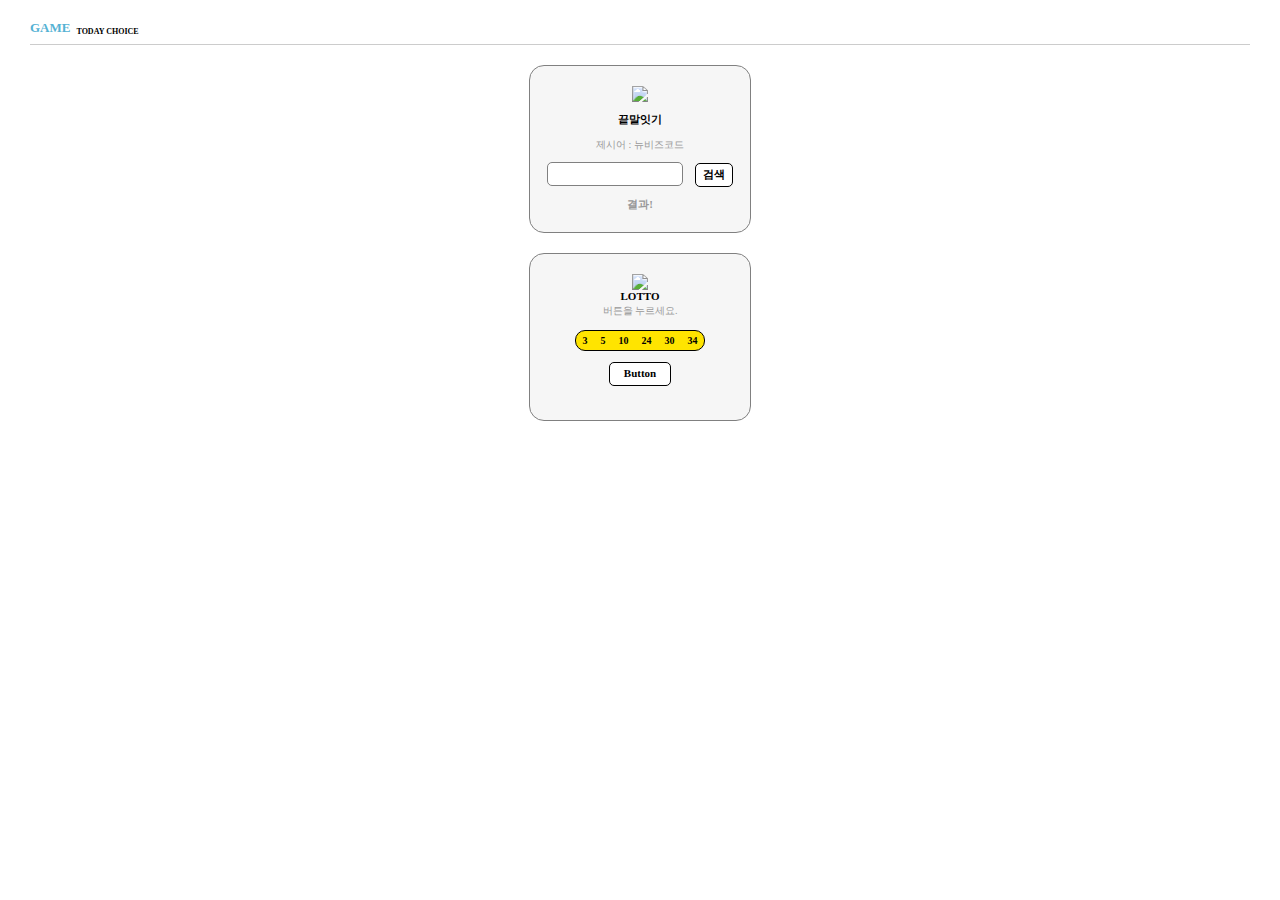
==== cyworld/game.html @ a9293120 ""3day"" ====
<!DOCTYPE html>
<html lang="en">

<head>
    <link href="styles/game.css" rel="stylesheet" />
    <title>Game</title>
</head>

<body>
    <div class="wrapper">
    <div class="wrapper__header">
        <div class="word__title">
        <div class="title">GAME</div>
        <div class="subtitle">TODAY CHOICE</div>
        </div>
        <div class="line"></div>
    </div>


    <div class="wrapper__body">
        <div class="wrapper__word">
        <img class="word__img" src="/cyworld-answer/img/word.png"></img>
        <div class="word__title">끝말잇기</div>
        <div class="word__start">제시어 : <span class="word">뉴비즈코드</span></div>
        <div class="word__inputWrapper">
            <input type="text" class="word__input" />
            <button class="word__button">검색</button>
        </div>
        <div class="word__result">결과!</div>
        </div>

        <div class="wrapper__lotto">
        <img class="word__img" src="/cyworld-answer/img/lotto.png"></img>
        <div class="lotto__title">LOTTO</div>
        <div class="lotto__subtitle">버튼을 누르세요.</div>
        <div class="lotto__number">
            <span class="number1">3</span>
            <span class="number2">5</span>
            <span class="number3">10</span>
            <span class="number4">24</span>
            <span class="number5">30</span>
            <span class="number6">34</span>
        </div>
        <div class="lotto__button">Button</div>
        </div>

    </div>
    </div>
</body>

</html>
---- cyworld/styles/game.css ----
* {
  margin: 0;
  box-sizing: border-box;
}

html,
body {
  width: 100%;
  height: 100%;
}

.wrapper {
  width: 100%;
  height: 100%;
  padding: 20px 30px 30px 30px;
}

.wrapper__header {
  width: 100%;
  height: 25px;
  display: flex;
  flex-direction: column;
  justify-content: space-between;
}

.wrapper__body {
  width: 100%;
  height: 376px;
  display: flex;
  flex-direction: column;
  align-items: center;
  justify-content: space-between;
  padding-top: 20px;
}
.word__title {
  display: flex;
  align-items: flex-end;
}

.title {
  color: #55b2d4;
  font-size: 13px;
  font-weight: 700;
}

.subtitle {
  font-size: 8px;
  padding-left: 6px;
}
.line {
  border-top: 1px solid rgba(0, 0, 0, 0.2);
}

.wrapper__word {
  width: 222px;
  height: 168px;
  background-color: #f6f6f6;
  border: 1px solid grey;
  border-radius: 15px;
  display: flex;
  flex-direction: column;
  align-items: center;
  justify-content: space-between;
  padding: 20px 0px;
}
.word__title {
  font-size: 11px;
  font-weight: 700;
}
.word__start {
  font-size: 10px;
  color: #999999;
}
.word__input {
  width: 136px;
  height: 24px;
  background-color: white;
  outline: none;
  border: 1px solid grey;
  border-radius: 5px;
}

.word__button {
  width: 38px;
  height: 24px;
  background-color: white;
  outline: none;
  border: 1px solid black;
  font-size: 11px;
  font-weight: 700;
  margin-left: 8px;
  border-radius: 5px;
}

.word__result {
  font-size: 11px;
  color: #999999;
  font-weight: 700;
}

.wrapper__lotto {
  width: 222px;
  height: 168px;
  background-color: #f6f6f6;
  border: 1px solid grey;
  border-radius: 15px;
  display: flex;
  flex-direction: column;
  align-items: center;
  padding-top: 20px;
}

.lotto__title {
  font-size: 11px;
  font-weight: 700;
  margin-bottom: 2px;
}
.lotto__subtitle {
  font-size: 10px;
  color: #999999;
  margin-bottom: 12px;
}
.lotto__number {
  width: 130px;
  height: 21px;
  background-color: #ffe400;
  border: 1px solid black;
  border-radius: 10px;
  display: flex;
  justify-content: space-around;
  align-items: center;
  font-size: 10px;
  font-weight: 700;
  margin-bottom: 11px;
}

.lotto__button {
  width: 62px;
  height: 24px;
  background-color: white;
  outline: none;
  border: 1px solid black;
  font-size: 11px;
  font-weight: 700;
  border-radius: 5px;
  text-align: center;
  padding-top: 4px;
}
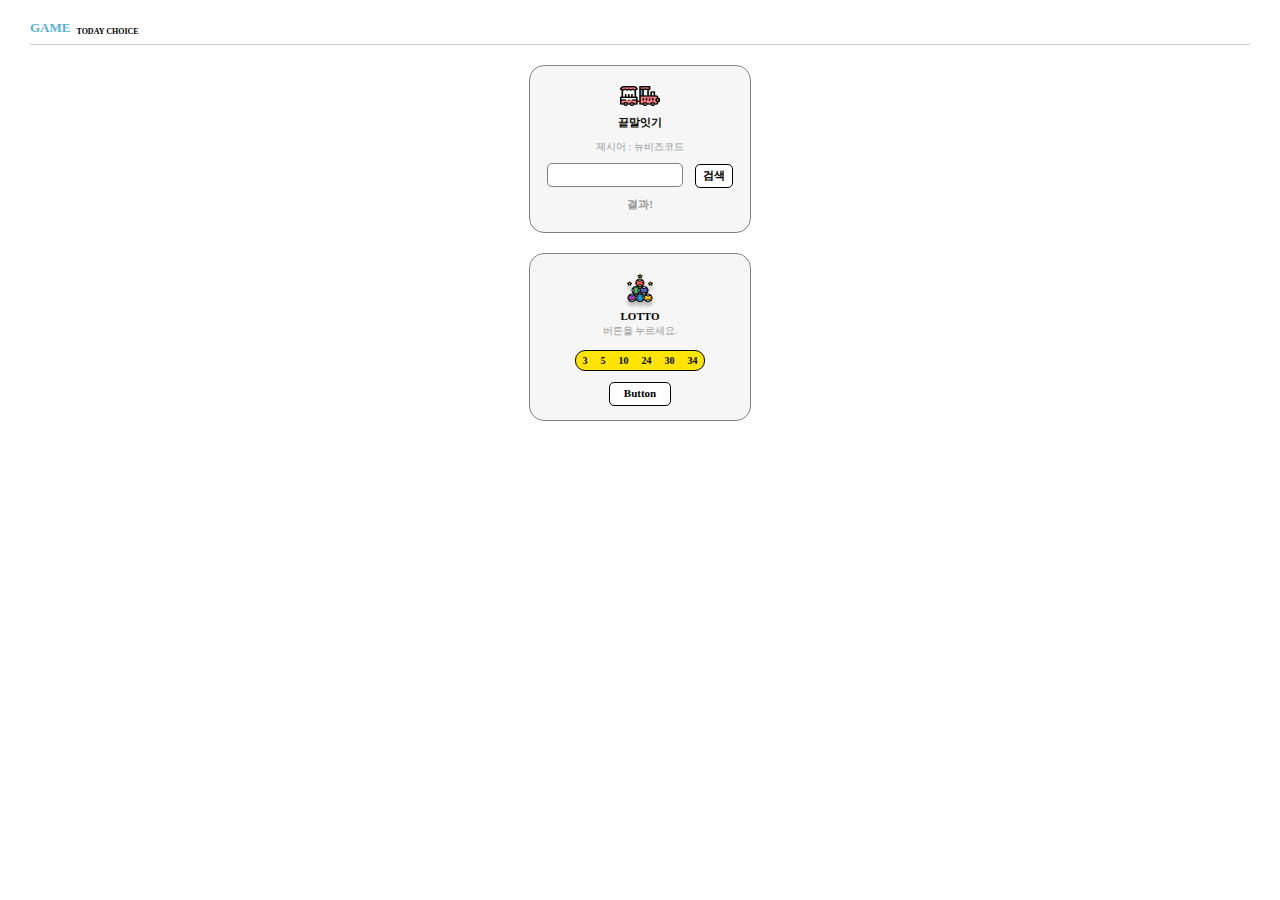
==== commit 35ccbf93: ""4day"" ====
--- a/cyworld/game.html
+++ b/cyworld/game.html
@@ -19,7 +19,7 @@
 
     <div class="wrapper__body">
         <div class="wrapper__word">
-        <img class="word__img" src="/cyworld-answer/img/word.png"></img>
+        <img class="word__img" src="/cyworld/img/word.png"></img>
         <div class="word__title">끝말잇기</div>
         <div class="word__start">제시어 : <span class="word">뉴비즈코드</span></div>
         <div class="word__inputWrapper">
@@ -30,7 +30,7 @@
         </div>
 
         <div class="wrapper__lotto">
-        <img class="word__img" src="/cyworld-answer/img/lotto.png"></img>
+        <img class="word__img" src="/cyworld/img/lotto.png"></img>
         <div class="lotto__title">LOTTO</div>
         <div class="lotto__subtitle">버튼을 누르세요.</div>
         <div class="lotto__number">
